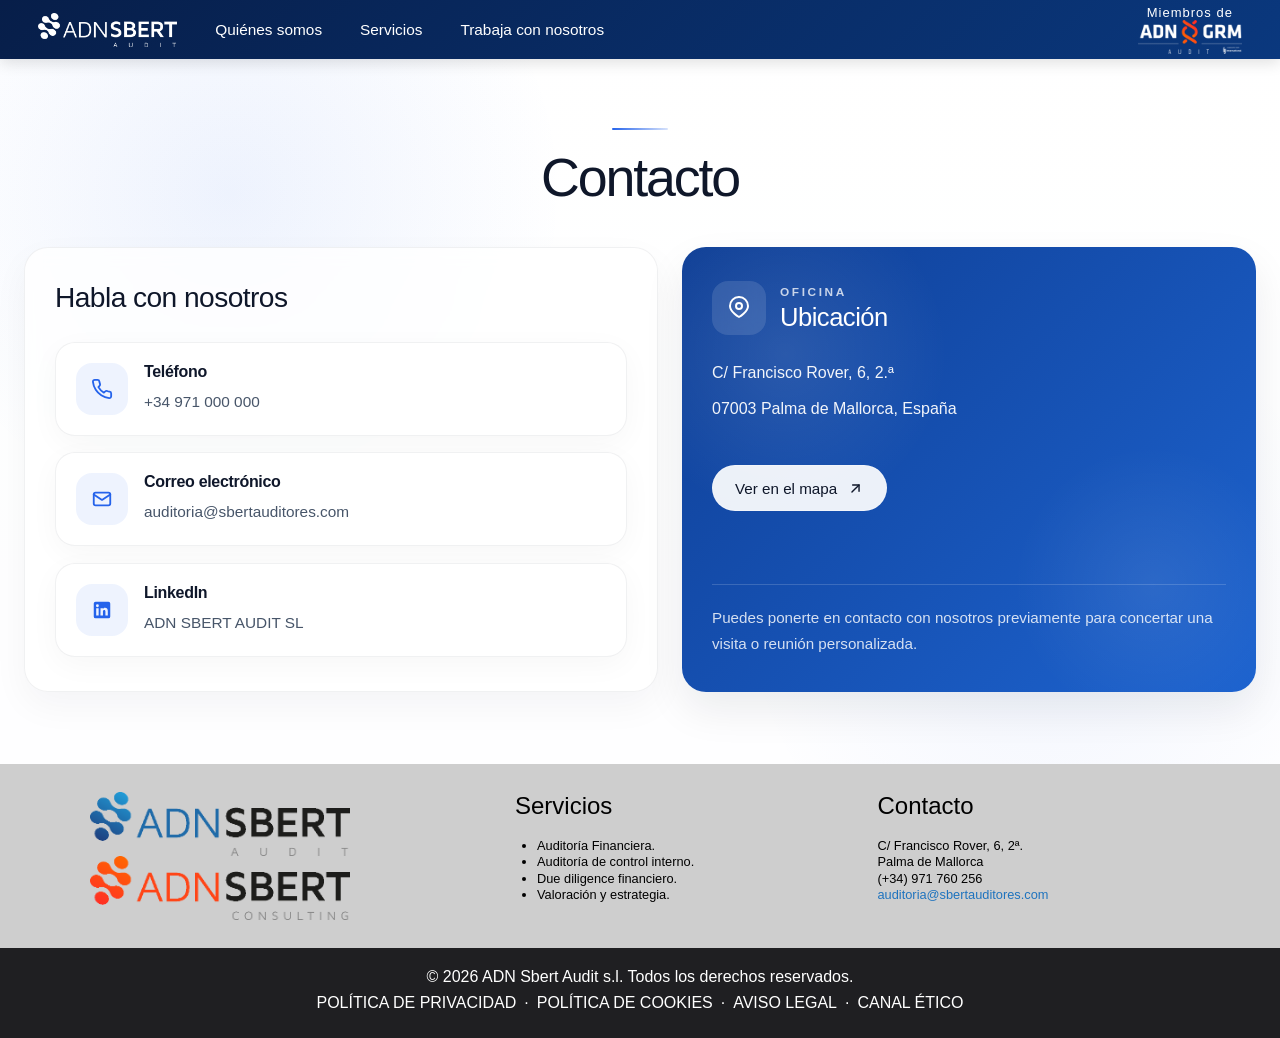
==== contacto.html @ 3c03b927 "Subida inicial" ====
<!DOCTYPE html>
<html lang="es">
<head>
    <meta charset="UTF-8">
    <meta name="viewport" content="width=device-width, initial-scale=1.0">
    <link rel="stylesheet" href="styles/css.css">
    <link rel="stylesheet" href="styles/header_footer.css">
    <title>Contacto</title>

    
</head>
<body class="contact-page">
<div id="header"></div>

<section class="company-section">
    <div class="company-bg"></div>

    <div class="company-container">
        <div class="contact-hero reveal-fade">
            <h2 class="company-title">Contacto</h2>
           
        </div>

        <div class="contact-content">
            <div class="contact-left reveal-up">
                <h3 class="contact-main-title">Habla con nosotros</h3>

                <div class="contact-list">
                    <article class="contact-block reveal-up delay-1">
                        <div class="contact-icon-wrap" aria-hidden="true">
                            <svg xmlns="http://www.w3.org/2000/svg" fill="none" viewBox="0 0 24 24" stroke="currentColor" stroke-width="2" stroke-linecap="round" stroke-linejoin="round">
                                <path d="M22 16.92v3a2 2 0 0 1-2.18 2 19.8 19.8 0 0 1-8.63-3.07 19.5 19.5 0 0 1-6-6A19.8 19.8 0 0 1 2.11 4.18 2 2 0 0 1 4.09 2h3a2 2 0 0 1 2 1.72c.12.9.37 1.78.72 2.61a2 2 0 0 1-.45 2.11L8.09 9.91a16 16 0 0 0 6 6l1.47-1.27a2 2 0 0 1 2.11-.45c.83.35 1.71.6 2.61.72A2 2 0 0 1 22 16.92z"/>
                            </svg>
                        </div>
                        <div class="contact-block-text">
                            <h4 class="contact-subtitle">Teléfono</h4>
                            <p class="contact-item">
                                <a class="contact-link" href="tel:+34971000000">+34 971 000 000</a>
                            </p>
                        </div>
                    </article>

                    <article class="contact-block reveal-up delay-2">
                        <div class="contact-icon-wrap" aria-hidden="true">
                            <svg xmlns="http://www.w3.org/2000/svg" fill="none" viewBox="0 0 24 24" stroke="currentColor" stroke-width="2" stroke-linecap="round" stroke-linejoin="round">
                                <rect x="3" y="5" width="18" height="14" rx="2"/>
                                <polyline points="3,7 12,13 21,7"/>
                            </svg>
                        </div>
                        <div class="contact-block-text">
                            <h4 class="contact-subtitle">Correo electrónico</h4>
                            <p class="contact-item">
                                <a class="contact-link" href="mailto:auditoria@sbertauditores.com">auditoria@sbertauditores.com</a>
                            </p>
                        </div>
                    </article>

                    <article class="contact-block reveal-up delay-2">
                        <div class="contact-icon-wrap" aria-hidden="true">
                            <svg xmlns="http://www.w3.org/2000/svg" viewBox="0 0 24 24" width="64" height="64" fill="currentColor" aria-label="LinkedIn">
                                <path d="M19 3A2 2 0 0 1 21 5V19A2 2 0 0 1 19 21H5A2 2 0 0 1 3 19V5A2 2 0 0 1 5 3H19ZM8.34 10.07H5.67V18H8.34V10.07ZM7 5.8A1.55 1.55 0 1 0 7 8.9A1.55 1.55 0 1 0 7 5.8ZM18.33 13.16C18.33 10.78 17.06 9.67 15.36 9.67C13.99 9.67 13.38 10.42 13.04 10.95V10.07H10.37C10.4 10.65 10.37 18 10.37 18H13.04V13.57C13.04 13.33 13.06 13.08 13.13 12.91C13.31 12.42 13.73 11.91 14.43 11.91C15.35 11.91 15.72 12.61 15.72 13.63V18H18.33V13.16Z"/>
                            </svg>
                        </div>
                        <div class="contact-block-text">
                            <h4 class="contact-subtitle">LinkedIn</h4>
                            <p class="contact-item">
                                <a class="contact-link" href="https://es.linkedin.com/company/adn-sbert-audit" target="_blank" rel="noopener noreferrer">ADN SBERT AUDIT SL</a>
                            </p>
                        </div>
                    </article>
                </div>
            </div>

            <div class="contact-right reveal-scale">
                <aside class="location-card">
                    <div>
                        <div class="location-top">
                            <div class="location-icon" aria-hidden="true">
                                <svg xmlns="http://www.w3.org/2000/svg" fill="none" viewBox="0 0 24 24" stroke="currentColor" stroke-width="2" stroke-linecap="round" stroke-linejoin="round">
                                    <path d="M21 10c0 6-9 11-9 11s-9-5-9-11a9 9 0 1 1 18 0z"/>
                                    <circle cx="12" cy="10" r="3"/>
                                </svg>
                            </div>
                            <div>
                                <p class="location-label">Oficina</p>
                                <h3 class="location-title">Ubicación</h3>
                            </div>
                        </div>

                        <div class="location-address">
                            <p class="location-line">C/ Francisco Rover, 6, 2.ª</p>
                            <p class="location-line">07003 Palma de Mallorca, España</p>
                        </div>

                        <a class="location-map-link" href="#" aria-label="Ver ubicación en el mapa">
                            Ver en el mapa
                            <svg xmlns="http://www.w3.org/2000/svg" fill="none" viewBox="0 0 24 24" stroke="currentColor" stroke-width="2" stroke-linecap="round" stroke-linejoin="round">
                                <path d="M7 17 17 7"/>
                                <path d="M8 7h9v9"/>
                            </svg>
                        </a>
                    </div>

                    <p class="location-note">
                        Puedes ponerte en contacto con nosotros previamente para concertar una visita o reunión personalizada.
                    </p>
                </aside>
            </div>
        </div>
    </div>
</section>

<div id="footer"></div>

<script src="js/include.js"></script>
<script src="js/header.js"></script>
<script>
document.addEventListener("DOMContentLoaded", function () {
    const animatedItems = document.querySelectorAll(".reveal-up, .reveal-fade, .reveal-scale");

    const observer = new IntersectionObserver((entries) => {
        entries.forEach((entry) => {
            if (entry.isIntersecting) {
                entry.target.classList.add("is-visible");
                observer.unobserve(entry.target);
            }
        });
    }, {
        threshold: 0.18
    });

    animatedItems.forEach((item) => {
        observer.observe(item);
    });
});
</script>
</body>
</html>
---- styles/css.css ----
* {
    margin: 0;
    padding: 0;
    box-sizing: border-box;
}

body {
    font-family: Arial, sans-serif;
    background: #fcfcfd;
    color: #111827;
    margin: 0;
    padding-top: 50px;
}

main {
    width: 100%;
}

/* ===== HERO ===== */
.hero {
    position: relative;
    width: 100%;
    min-height: 64vh;
    display: flex;
    align-items: center;
    justify-content: flex-start;
    overflow: hidden;
    padding: 56px 24px 72px;
    background-image: linear-gradient(rgba(255,255,255,0.75), rgba(255,255,255,0.75)), url('img/index/portada.jpg');
    background-size: cover;
    background-position: center;
    background-repeat: no-repeat;
}

.hero::after {
    content: "";
    position: absolute;
    inset: 0;
    pointer-events: none;
    background:
        radial-gradient(circle at 18% 30%, rgba(37, 100, 235, 0.068), transparent 30%),
        radial-gradient(circle at 82% 72%, rgba(37, 100, 235, 0.068), transparent 26%);
    z-index: 1;
}

#dnaCanvas {
    position: absolute;
    inset: 0;
    width: 100%;
    height: 100%;
    z-index: 0;
    display: block;
    pointer-events: none;
}

.top-band {
    display: none;
}

.hero-content {
    position: relative;
    z-index: 3;
    max-width: 760px;
    margin-left: 6vw;
    display: flex;
    flex-direction: column;
    align-items: flex-start;
    text-align: left;
    background: rgba(255, 255, 255, 0.46);
    backdrop-filter: blur(1px);
    -webkit-backdrop-filter: blur(1px);
    padding: 22px 28px 24px;
    border-radius: 20px;
    border: 1px solid rgba(255, 255, 255, 0.32);
    box-shadow: 0 10px 35px rgba(15, 23, 42, 0.04);
}

.hero-content::before {
    content: "";
    width: 56px;
    height: 2px;
    background: linear-gradient(to right, #2563eb, rgba(37, 99, 235, 0.18));
    margin-bottom: 24px;
    border-radius: 999px;
}

.hero-kicker {
    font-family: 'Inter', sans-serif;
    font-size: 0.76rem;
    font-weight: 600;
    letter-spacing: 0.18em;
    text-transform: uppercase;
    color: #2563eb;
    margin-bottom: 16px;
}

.hero-title {
    font-family: 'Inter', sans-serif;
    font-size: clamp(2.2rem, 4.4vw, 4rem);
    font-weight: 300;
    letter-spacing: -0.035em;
    line-height: 0.98;
    color: #0f172a;
    max-width: 760px;
    margin: 0;
    text-wrap: balance;
}

.hero-subtitle {
    margin-top: 22px;
    max-width: 560px;
    font-size: 1rem;
    line-height: 1.75;
    color: #475569;
    font-weight: 400;
}

.hero-actions {
    display: flex;
    gap: 14px;
    flex-wrap: wrap;
    margin-top: 30px;
}

.hero-btn {
    display: inline-flex;
    align-items: center;
    justify-content: center;
    min-height: 46px;
    padding: 0 22px;
    border-radius: 999px;
    text-decoration: none;
    font-family: 'Inter', sans-serif;
    font-size: 0.95rem;
    font-weight: 500;
    transition:
        transform 0.2s ease,
        background-color 0.2s ease,
        border-color 0.2s ease,
        color 0.2s ease,
        box-shadow 0.2s ease;
}

.hero-btn:hover {
    transform: translateY(-1px);
}

.hero-btn-primary {
    background: #0f172a;
    color: #ffffff;
    box-shadow: 0 10px 25px rgba(15, 23, 42, 0.10);
}

.hero-btn-primary:hover {
    background: #1e293b;
}

.hero-btn-secondary {
    background: rgba(255, 255, 255, 0.85);
    color: #0f172a;
    border: 1px solid rgba(15, 23, 42, 0.10);
    backdrop-filter: blur(8px);
}

.hero-btn-secondary:hover {
    background: #ffffff;
    border-color: rgba(15, 23, 42, 0.18);
}

/* ===== TITULOS DE SECCIÓN ===== */
.section-heading {
    max-width: 760px;
    margin: 0 auto 34px;
    text-align: center;
}

.section-kicker {
    font-family: 'Inter', sans-serif;
    font-size: 0.76rem;
    font-weight: 400;
    letter-spacing: 0.28em;
    text-transform: uppercase;
    color: #2563eb;
    margin-bottom: 14px;
}

.section-title {
    font-family: 'Inter', sans-serif;
    font-size: clamp(1.6rem, 3vw, 2.3rem);
    font-weight: 300;
    letter-spacing: 0.12em;
    text-transform: uppercase;
    line-height: 1.2;
    color: #0f172a;
    margin: 0;
}

/* ===== LINKS HOME ===== */
.home-links {
    padding: 72px 24px 84px;
    background: #ffffff;
}

.home-links-grid {
    max-width: 1180px;
    margin: 0 auto;
    display: grid;
    grid-template-columns: repeat(3, minmax(240px, 320px));
    justify-content: center;
    gap: 18px;
}

.home-link-card {
    display: block;
    text-decoration: none;
    background: #ffffff;
    border: 1px solid rgba(15, 23, 42, 0.06);
    border-radius: 20px;
    padding: 26px 22px 24px;
    transition:
        transform 0.22s ease,
        border-color 0.22s ease,
        box-shadow 0.22s ease,
        background-color 0.22s ease;
    box-shadow: 0 8px 30px rgba(15, 23, 42, 0.035);
}

.home-link-card:hover {
    transform: translateY(-4px);
    border-color: rgba(37, 99, 235, 0.18);
    box-shadow: 0 16px 40px rgba(15, 23, 42, 0.07);
    background: #fcfdff;
}

.home-link-card h3 {
    font-family: 'Inter', sans-serif;
    font-size: 1.08rem;
    font-weight: 600;
    color: #0f172a;
    margin: 0 0 12px;
    letter-spacing: -0.02em;
}

.home-link-card p {
    font-size: 0.95rem;
    line-height: 1.7;
    color: #5b6576;
    margin: 0;
}

/* ===== TALENTO ===== */
.home-talent {
    padding: 76px 24px 90px;
    background: linear-gradient(to bottom, #f8fbff 0%, #ffffff 100%);
}

.talent-box {
    max-width: 860px;
    margin: 0 auto;
    text-align: center;
    background: rgba(255, 255, 255, 0.88);
    border: 1px solid rgba(15, 23, 42, 0.06);
    border-radius: 24px;
    padding: 40px 32px;
    box-shadow: 0 14px 40px rgba(15, 23, 42, 0.05);
}

.talent-text {
    max-width: 680px;
    margin: 0 auto;
    font-size: 1rem;
    line-height: 1.8;
    color: #526071;
}

.talent-btn {
    display: inline-flex;
    align-items: center;
    justify-content: center;
    margin-top: 28px;
    min-height: 46px;
    padding: 0 24px;
    border-radius: 999px;
    text-decoration: none;
    font-family: 'Inter', sans-serif;
    font-size: 0.95rem;
    font-weight: 500;
    background: #0f172a;
    color: #ffffff;
    transition: transform 0.2s ease, background-color 0.2s ease;
}

.talent-btn:hover {
    transform: translateY(-1px);
    background: #1e293b;
}

/* ===== RESPONSIVE ===== */
@media (max-width: 1100px) {
    .home-links-grid {
        grid-template-columns: repeat(2, 1fr);
    }
}

@media (max-width: 768px) {
    body {
        padding-top: 115px;
        font-size: 16px;
        line-height: 1.6;
    }

    .hero {
        min-height: auto;
        padding: 34px 16px 48px;
        justify-content: center;
    }

    .hero-content {
        margin-left: 0;
        max-width: 100%;
        padding: 20px 18px 22px;
    }

    .hero-content::before {
        margin-bottom: 12px;
    }

    .hero-title {
        font-size: clamp(1.9rem, 8vw, 2.6rem);
        max-width: 100%;
        line-height: 1.02;
    }

    .hero-subtitle {
        margin-top: 18px;
        max-width: 100%;
        font-size: 0.98rem;
        line-height: 1.7;
    }

    .hero-actions {
        width: 100%;
        flex-direction: column;
        gap: 10px;
        margin-top: 75%;
    }

    .hero-btn {
        width: 100%;
    }

    .section-heading {
        margin-bottom: 24px;
    }

    .section-kicker {
        letter-spacing: 0.22em;
    }

    .section-title {
        font-size: clamp(1.3rem, 6vw, 1.8rem);
        letter-spacing: 0.08em;
    }

    .home-links {
        padding: 52px 16px 56px;
    }

    .home-links-grid {
        grid-template-columns: 1fr;
        gap: 14px;
    }

    .home-link-card {
        padding: 22px 18px;
        border-radius: 16px;
    }

    .home-talent {
        padding: 56px 16px 64px;
    }

    .talent-box {
        padding: 28px 20px;
        border-radius: 18px;
    }

    .talent-text {
        font-size: 0.98rem;
    }

    .talent-btn {
        width: 100%;
    }
}
.hero.hero-sequence {
    position: relative;
    width: 100%;
    min-height: 78vh;
    display: flex;
    align-items: center;
    justify-content: center;
    overflow: hidden;
    padding: 56px 24px 72px;
    background-image:
        linear-gradient(rgba(255,255,255,0.58), rgba(255,255,255,0.58)),
        url('img/index/portada.jpg');
    background-size: cover;
    background-position: center;
    background-repeat: no-repeat;
}

.hero-overlay {
    position: absolute;
    inset: 0;
    z-index: 1;
    background:
        radial-gradient(circle at 18% 30%, rgba(37, 100, 235, 0.06), transparent 30%),
        radial-gradient(circle at 82% 72%, rgba(37, 100, 235, 0.06), transparent 26%);
    pointer-events: none;
}

#dnaCanvas {
    position: absolute;
    inset: 0;
    width: 100%;
    height: 100%;
    z-index: 0;
    display: block;
    pointer-events: none;
}

.hero-sequence-content {
    position: relative;
    z-index: 3;
    width: min(100%, 1180px);
    min-height: 520px;
    display: flex;
    flex-direction: column;
    align-items: center;
    justify-content: center;
}

.hero-sequence-track {
    position: relative;
    width: 100%;
    min-height: 320px;
    display: flex;
    align-items: center;
    justify-content: center;
}

.hero-sequence-step {
    position: absolute;
    inset: 0;
    display: flex;
    flex-direction: column;
    align-items: center;
    justify-content: center;
    text-align: center;
    opacity: 0;
    transform: translateY(24px) scale(0.985);
    filter: blur(8px);
    transition:
        opacity 0.9s ease,
        transform 0.9s ease,
        filter 0.9s ease;
    pointer-events: none;
}

.hero-sequence-step.is-active {
    opacity: 1;
    transform: translateY(0) scale(1);
    filter: blur(0);
    pointer-events: auto;
}

.hero-sequence-step.is-exit {
    opacity: 0;
    transform: translateY(-18px) scale(0.992);
    filter: blur(10px);
}

.hero-sequence-kicker {
    font-family: 'Inter', sans-serif;
    font-size: 0.8rem;
    font-weight: 600;
    letter-spacing: 0.28em;
    text-transform: uppercase;
    color: #2563eb;
    margin-bottom: 18px;
}

.hero-sequence-title {
    font-family: 'Inter', sans-serif;
    font-size: clamp(2rem, 4.8vw, 4.8rem);
    font-weight: 300;
    line-height: 1.05;
    letter-spacing: -0.04em;
    color: #0f172a;
    max-width: 980px;
    margin: 0;
    text-wrap: balance;
    text-shadow: 0 8px 24px rgba(255,255,255,0.18);
}

.hero-sequence-step--trust .hero-sequence-title {
    max-width: 880px;
}

.hero-sequence-logo-wrap {
    margin-top: 30px;
}

.hero-sequence-logo {
    display: block;
    height: auto;
    object-fit: contain;
    filter: drop-shadow(0 18px 34px rgba(15, 23, 42, 0.14));
    transition:
        transform 1s ease,
        opacity 1s ease,
        filter 1s ease;
}

.hero-sequence-logo--medium {
    width: clamp(160px, 18vw, 260px);
    opacity: 0.96;
    transform: scale(1);
}

.hero-sequence-step--final .hero-sequence-logo--large {
    transition:
        opacity 1.2s ease,
        transform 1.2s ease,
        filter 1.2s ease;
    width: clamp(240px, 34vw, 500px);
    opacity: 1;
    transform: scale(1.04);
    filter: drop-shadow(0 24px 50px rgba(15, 23, 42, 0.16));
}

.hero-sequence-actions {
    position: absolute;
    left: 50%;
    bottom: 24px;
    transform: translateX(-50%);
    z-index: 4;
    display: flex;
    gap: 14px;
    flex-wrap: wrap;
    justify-content: center;
}

.hero-btn {
    display: inline-flex;
    align-items: center;
    justify-content: center;
    min-height: 46px;
    padding: 0 22px;
    border-radius: 999px;
    text-decoration: none;
    font-family: 'Inter', sans-serif;
    font-size: 0.95rem;
    font-weight: 500;
    transition:
        transform 0.2s ease,
        background-color 0.2s ease,
        border-color 0.2s ease,
        color 0.2s ease,
        box-shadow 0.2s ease;
}

.hero-btn:hover {
    transform: translateY(-1px);
}

.hero-btn-primary {
    background: #0f172a;
    color: #ffffff;
    box-shadow: 0 10px 25px rgba(15, 23, 42, 0.10);
}

.hero-btn-primary:hover {
    background: #1e293b;
}

.hero-btn-secondary {
    background: rgba(255, 255, 255, 0.85);
    color: #0f172a;
    border: 1px solid rgba(15, 23, 42, 0.10);
    backdrop-filter: blur(8px);
}

.hero-btn-secondary:hover {
    background: #ffffff;
    border-color: rgba(15, 23, 42, 0.18);
}
@media (max-width: 768px) {
    .hero.hero-sequence {
        min-height: 72vh;
        padding: 28px 16px 88px;
        background-position: center;
    }

    .hero-sequence-content {
        min-height: 460px;
    }

    .hero-sequence-track {
        min-height: 260px;
    }

    .hero-sequence-title {
        font-size: clamp(1.5rem, 8vw, 2.4rem);
        line-height: 1.1;
        max-width: 100%;
    }

    .hero-sequence-kicker {
        font-size: 0.72rem;
        letter-spacing: 0.22em;
        margin-bottom: 14px;
    }

    .hero-sequence-logo--medium {
        width: min(58vw, 220px);
    }

    .hero-sequence-step--final .hero-sequence-logo--large {
        width: min(72vw, 320px);
    }

    .hero-sequence-actions {
        width: calc(100% - 32px);
        bottom: -20%;
        gap: 10px;
        flex-direction: column;
    }

    .hero-btn {
        align-items: center;
        align-self:center;
        width: 50%;
    }
}
/* ===== EMPRESA ===== */
.company-section {
    position: relative;
    width: 100%;
    padding: 78px 24px 56px;
    overflow: hidden;
    background: linear-gradient(to bottom, #ffffff 0%, #f8fbff 100%);
}

.company-bg {
    position: absolute;
    inset: 0;
    background: url("img/empresa/fondo.png") center/cover no-repeat;
    opacity: 0.16;
    z-index: 0;
}

.company-bg::before {
    content: "";
    position: absolute;
    inset: 0;
    background: rgba(255, 255, 255, 0.82);
}

.company-bg::after {
    content: "";
    position: absolute;
    inset: 0;
    background:
        radial-gradient(circle at 18% 20%, rgba(37, 100, 235, 0.08), transparent 28%),
        radial-gradient(circle at 82% 78%, rgba(37, 100, 235, 0.06), transparent 26%);
}

.company-container {
    position: relative;
    z-index: 2;
    max-width: 1240px;
    margin: 0 auto;
}

.section-heading-left {
    text-align: center;
}

.section-title-left {
    text-align: center;
}

.about-heading {
    max-width: 820px;
}

.section-subtitle {
    font-family: 'Inter', sans-serif;
    font-size: clamp(1.15rem, 2vw, 1.45rem);
    font-weight: 500;
    color: #0f172a;
    letter-spacing: -0.02em;
    margin: 0 0 26px;
}

.partners-grid {
    display: grid;
    grid-template-columns: repeat(4, minmax(0, 1fr));
    gap: 24px;
    align-items: stretch;
}

.partner-item {
    display: flex;
    flex-direction: column;
    align-items: center;
    text-align: center;
    background: rgba(255, 255, 255, 0.76);
    backdrop-filter: blur(8px);
    -webkit-backdrop-filter: blur(8px);
    border: 1px solid rgba(15, 23, 42, 0.06);
    border-radius: 24px;
    padding: 26px 22px 24px;
    box-shadow: 0 14px 36px rgba(15, 23, 42, 0.045);
    transition: transform 0.25s ease, box-shadow 0.25s ease, border-color 0.25s ease;
}

.partner-item:hover {
    transform: translateY(-4px);
    box-shadow: 0 20px 46px rgba(15, 23, 42, 0.07);
    border-color: rgba(37, 99, 235, 0.12);
}

.partner-photo {
    width: 168px;
    height: 168px;
    object-fit: cover;
    border-radius: 50%;
    display: block;
    margin-bottom: 20px;
    box-shadow: 0 12px 28px rgba(11, 44, 95, 0.12);
    transition: transform 0.35s ease, box-shadow 0.35s ease, opacity 0.9s ease;
}

.partner-item:hover .partner-photo {
    transform: scale(1.02);
    box-shadow: 0 16px 34px rgba(11, 44, 95, 0.16);
}

.partner-info {
    width: 100%;
}

.partner-name {
    font-family: 'Inter', sans-serif;
    font-size: clamp(1.08rem, 1.4vw, 1.28rem);
    font-weight: 500;
    color: #0f172a;
    margin: 0 0 12px;
    line-height: 1.22;
    letter-spacing: -0.02em;
}

.partner-line {
    width: 52px;
    height: 2px;
    margin: 0 auto 14px;
    border-radius: 999px;
    background: linear-gradient(to right, rgba(37, 99, 235, 0.2), #2563eb, rgba(37, 99, 235, 0.2));
}

.partner-role {
    font-size: 0.92rem;
    line-height: 1.65;
    color: #5b6576;
    max-width: 270px;
    margin: 0 auto;
}

/* ===== MIEMBROS DE ===== */
.member-section {
    background: #ffffff;
    padding: 34px 24px 54px;
}

.member-container {
    max-width: 920px;
    margin: 0 auto;
    text-align: center;
}

.member-logo {
    max-width: 280px;
    width: 100%;
    height: auto;
    display: inline-block;
    transition: transform 0.25s ease, opacity 0.25s ease;
}

.member-logo:hover {
    transform: translateY(-2px);
    opacity: 0.95;
}

/* ===== BANDA EMPRESA ===== */
.company-band {
    width: 100%;
    padding: 56px 24px 70px;
    background: linear-gradient(135deg, #0f3f96 0%, #1d63cf 100%);
}

.company-band-content {
    max-width: 920px;
    margin: 0 auto;
    text-align: left;
    color: rgba(255, 255, 255, 0.96);
    font-size: clamp(1rem, 1.3vw, 1.08rem);
    line-height: 1.85;
    font-weight: 400;
}

.company-band-content p + p {
    margin-top: 18px;
}

/* ===== ANIMACIONES ===== */
.reveal-up,
.reveal-fade,
.reveal-scale {
    opacity: 0;
    transition: opacity 0.9s ease, transform 0.9s ease;
    will-change: opacity, transform;
}

.reveal-up {
    transform: translateY(35px);
}

.reveal-fade {
    transform: translateY(12px);
}

.reveal-scale {
    transform: translateY(20px) scale(0.96);
}

.reveal-up.is-visible,
.reveal-fade.is-visible,
.reveal-scale.is-visible {
    opacity: 1;
    transform: none;
}

.delay-1 {
    transition-delay: 0.08s;
}

.delay-2 {
    transition-delay: 0.18s;
}

.delay-3 {
    transition-delay: 0.28s;
}

.delay-4 {
    transition-delay: 0.38s;
}

/* ===== STORY SWITCH / QUIÉNES SOMOS + TIMELINE ===== */
.story-switch-section {
    position: relative;
    width: 100%;
    min-height: 520px;
    padding: 0;
    background: linear-gradient(to bottom, #fbfcff 0%, #f7f9fc 100%);
    overflow: hidden;
}

.story-switch-container {
    position: relative;
    width: 100%;
    min-height: 520px;
    overflow: hidden;
    background: rgba(255, 255, 255, 0.72);
    backdrop-filter: blur(8px);
    -webkit-backdrop-filter: blur(8px);
}

.story-panel {
    position: absolute;
    inset: 0;
    opacity: 0;
    visibility: hidden;
    pointer-events: none;
    transform: translateY(12px) scale(0.985);
    transition:
        opacity 0.55s ease,
        transform 0.55s ease,
        visibility 0.55s ease;
}

.story-panel.is-active {
    opacity: 1;
    visibility: visible;
    pointer-events: auto;
    transform: none;
}

.story-panel-inner {
    width: 100%;
    max-width: 1320px;
    min-height: 520px;
    margin: 0 auto;
    padding: 52px 36px 84px;
}
/* ===== PANEL QUIÉNES SOMOS ===== */
.story-panel-about {
    background:
        radial-gradient(circle at 14% 22%, rgba(56, 189, 248, 0.18), transparent 26%),
        radial-gradient(circle at 84% 72%, rgba(37, 99, 235, 0.14), transparent 30%),
        linear-gradient(135deg, #eaf6ff 0%, #dceefe 42%, #edf5ff 100%);
}

.story-panel-about::before {
    content: "";
    position: absolute;
    inset: 0;
    background:
        linear-gradient(120deg, rgba(255,255,255,0.18), transparent 35%, rgba(255,255,255,0.08) 68%, transparent 100%);
    pointer-events: none;
}

.story-panel-inner-about {
    display: flex;
    align-items: center;
}

.about-split-layout {
    position: relative;
    z-index: 1;
    width: 100%;
    display: grid;
    grid-template-columns: minmax(0, 1fr) minmax(300px, 390px);
    align-items: center;
    gap: 72px;
}

.about-copy {
    max-width: 720px;
    text-align: left;
}

.about-kicker {
    text-align: left;
    margin-bottom: 12px;
}

.about-title {
    text-align: left;
    font-size: clamp(1.9rem, 3.3vw, 3rem);
    line-height: 1.04;
    letter-spacing: 0.08em;
    margin-bottom: 24px;
}

.about-lead {
    font-family: 'Inter', sans-serif;
    font-size: clamp(1.08rem, 1.5vw, 1.28rem);
    line-height: 1.75;
    color: #0f172a;
    font-weight: 400;
    max-width: 660px;
    margin: 0 0 18px;
}

.about-text {
    max-width: 650px;
    font-size: 0.98rem;
    line-height: 1.9;
    color: #475569;
    margin: 0 0 14px;
}

.about-visual {
    display: flex;
    justify-content: flex-end;
}

.about-partner-stage {
    position: relative;
    width: min(100%, 390px);
    height: 410px;
}

.about-partner-slide {
    position: absolute;
    inset: 0;
    opacity: 0;
    transform: translateY(16px) scale(0.985);
    transition:
        opacity 0.75s ease,
        transform 0.75s ease;
    pointer-events: none;
}

.about-partner-slide.is-active {
    opacity: 1;
    transform: none;
    pointer-events: auto;
}

.about-partner-photo {
    width: 100%;
    height: 100%;
    object-fit: cover;
    object-position: center top;
    border-radius: 30px;
    display: block;
    box-shadow: 0 22px 50px rgba(15, 23, 42, 0.14);
    border: 1px solid rgba(255, 255, 255, 0.55);
}

.about-partner-tag {
    position: absolute;
    left: 18px;
    bottom: 18px;
    padding: 8px 14px;
    border-radius: 999px;
    background: rgba(22, 71, 177, 0.644);
    backdrop-filter: blur(8px);
    -webkit-backdrop-filter: blur(8px);
    color: #ffffff;
    max-width: calc(100% - 36px);
    box-shadow: 0 8px 20px rgba(15, 23, 42, 0.12);
}

.about-partner-name {
    display: block;
    font-family: 'Inter', sans-serif;
    font-size: 0.88rem;
    font-weight: 600;
    line-height: 1.3;
    white-space: normal;
}

@media (max-width: 980px) {
    .about-split-layout {
        grid-template-columns: 1fr;
        gap: 32px;
    }

    .about-copy {
        max-width: none;
        text-align: center;
    }

    .about-kicker,
    .about-title {
        text-align: center;
    }

    .about-lead,
    .about-text {
        margin-left: auto;
        margin-right: auto;
        text-align: center;
    }

    .about-visual {
        justify-content: center;
    }

    .about-partner-stage {
        width: min(100%, 360px);
        height: 400px;
    }
}

@media (max-width: 768px) {
    .about-title {
        font-size: clamp(1.45rem, 7vw, 2rem);
        margin-bottom: 18px;
    }

    .about-lead {
        font-size: 1rem;
        line-height: 1.7;
    }

    .about-text {
        font-size: 0.92rem;
        line-height: 1.75;
    }

    .about-partner-stage {
        width: min(100%, 310px);
        height: 360px;
    }

    .about-partner-tag {
        left: 14px;
        right: 14px;
        bottom: 14px;
        max-width: none;
        padding: 10px 14px;
    }

    .about-partner-name {
        font-size: 0.84rem;
    }
}
/* ===== PANEL TIMELINE ===== */
.story-panel-timeline {
    background:
        radial-gradient(circle at 18% 24%, rgba(37, 99, 235, 0.045), transparent 26%),
        radial-gradient(circle at 82% 72%, rgba(37, 99, 235, 0.035), transparent 24%),
        linear-gradient(to bottom, #fbfcff 0%, #f7f9fc 100%);
}

/* ===== TIMELINE ===== */
.timeline-scroll-wrapper {
    position: relative;
    width: 100%;
    min-height: 250px;
    max-height: 28vh;
    overflow-x: auto;
    overflow-y: hidden;
    padding: 10px 0 8px;
    scroll-behavior: smooth;
    scrollbar-width: none;
    -ms-overflow-style: none;
    padding-top: 30px;

}

.story-panel-inner { position: relative; }

/* Simple fixed arrows for desktop timeline scrolling */
.timeline-arrow {
    position: absolute;
    top: 50%;
    transform: translateY(-50%);
    width: 40px;
    height: 40px;
    border-radius: 10px;
    border: 0;
    background: rgba(15,23,42,0.64);
    color: white;
    display: inline-flex;
    align-items: center;
    justify-content: center;
    z-index: 30;
    cursor: pointer;
    transition: background 0.18s ease, opacity 0.18s ease;
}

.timeline-arrow:hover { background: rgba(15, 23, 42, 0.993); }
.timeline-arrow:disabled { opacity: 0.44; cursor: default; }
.timeline-arrow--left { left: 10px; }
.timeline-arrow--right { right: 10px; }

@media (max-width: 900px) {
    .timeline-arrow { display: none; }
}

.timeline-scroll-wrapper::-webkit-scrollbar {
    display: none;
}

.timeline-scroll-wrapper::before,
.timeline-scroll-wrapper::after {
    content: "";
    position: absolute;
    top: 0;
    bottom: 0;
    width: 72px;
    z-index: 5;
    pointer-events: none;
}


.timeline-track {
    position: relative;
    display: flex;
    align-items: stretch;
    gap: 118px;
    min-width: max-content;
    padding: 8px 200px 10px;
    height: 220px;
}

.timeline-track::before {
    content: "";
    position: absolute;
    left: 0;
    right: 0;
    top: 50%;
    transform: translateY(-50%);
    height: 1px;
    background: linear-gradient(
        to right,
        rgba(37, 99, 235, 0.04),
        rgba(37, 99, 235, 0.26),
        rgba(37, 99, 235, 0.04)
    );
    z-index: 0;
}

.timeline-track::after {
    content: "";
    position: absolute;
    left: 3%;
    right: 3%;
    top: 50%;
    transform: translateY(-50%);
    height: 48px;
    background: linear-gradient(
        to bottom,
        rgba(37, 99, 235, 0.014),
        rgba(37, 99, 235, 0.006),
        rgba(37, 99, 235, 0.014)
    );
    border-radius: 999px;
    z-index: 0;
    pointer-events: none;
}

.timeline-item {
    position: relative;
    flex: 0 0 248px;
    height: 100%;
    opacity: 0;
    transform: scale(0.95);
    transition:
        opacity 0.42s ease,
        transform 0.42s ease,
        filter 0.42s ease;
    z-index: 2;
    will-change: transform, opacity, filter;
    filter: blur(0.8px);
}

.timeline-item.is-visible {
    opacity: 1;
}

.timeline-dot {
    position: absolute;
    left: 30px;
    top: 50%;
    transform: translate(-50%, -50%);
    width: 12px;
    height: 12px;
    border-radius: 50%;
    background: #2563eb;
    box-shadow:
        0 0 0 4px rgba(37, 99, 235, 0.09),
        0 0 0 10px rgba(37, 99, 235, 0.03);
    z-index: 3;
}

.timeline-card {
    position: absolute;
    left: 0;
    width: 100%;
    min-height: 96px;
    padding: 12px 14px 10px;
    background: rgba(255, 255, 255, 0.92);
    border: 1px solid rgba(15, 23, 42, 0.045);
    box-shadow: 0 10px 26px rgba(15, 23, 42, 0.035);
    backdrop-filter: blur(10px);
    -webkit-backdrop-filter: blur(10px);
    transition:
        border-color 0.25s ease,
        box-shadow 0.25s ease,
        transform 0.25s ease;
}

.timeline-item:nth-child(odd) .timeline-card {
    bottom: calc(50% + 16px);
}

.timeline-item:nth-child(odd) .timeline-card::after {
    content: "";
    position: absolute;
    left: 30px;
    top: 100%;
    width: 1px;
    height: 16px;
    background: rgba(37, 99, 235, 0.16);
}

.timeline-item:nth-child(even) .timeline-card {
    top: calc(50% + 16px);
}

.timeline-item:nth-child(even) .timeline-card::after {
    content: "";
    position: absolute;
    left: 30px;
    bottom: 100%;
    width: 1px;
    height: 16px;
    background: rgba(37, 99, 235, 0.16);
}

.timeline-year {
    display: inline-block;
    font-family: 'Inter', sans-serif;
    font-size: 1.2rem;
    font-weight: 600;
    letter-spacing: 0.04em;
    text-transform: uppercase;
    color: #2563eb;
    margin-bottom: 6px;
}

.timeline-text {
    font-size: 0.88rem;
    line-height: 1.55;
    color: #000000;
    margin: 0;
}

.timeline-item.is-focus .timeline-card {
    border-color: rgba(37, 99, 235, 0.12);
    box-shadow: 0 14px 30px rgba(15, 23, 42, 0.06);
}

.timeline-item:hover .timeline-card {
    border-color: rgba(37, 99, 235, 0.14);
    box-shadow: 0 14px 30px rgba(15, 23, 42, 0.06);
}
.story-toggle-btn {
    position: absolute;
    right: 0;
    bottom: -25px;
    z-index: 20;
    border: 0;
    background: linear-gradient(135deg, #17306f 0%, #23479f 100%);
    color: #ffffff;
    padding: 14px 18px 34px 20px;
    font-family: 'Inter', sans-serif;
    font-size: 0.82rem;
    font-weight: 600;
    letter-spacing: 0.04em;
    text-transform: uppercase;
    cursor: pointer;
    border-radius: 16px 0 0 16px;
    box-shadow: 0 12px 24px rgba(15, 23, 42, 0.10);
    transition:
        transform 0.22s ease,
        background-color 0.22s ease,
        box-shadow 0.22s ease;
}
.story-toggle-btn:hover {
    transform: translateX(-4px);
    background: linear-gradient(135deg, #1c3d8f 0%, #2a56bc 100%);
    box-shadow: 0 16px 28px rgba(15, 23, 42, 0.14);
}
.section-description{
    max-width: 720px;
    margin: 0 auto 32px;
    font-size: 1rem;
    line-height: 1.75;
    color: #475569;
    text-align: center;
}
@media (max-width: 768px) {
    .story-switch-section {
        padding: 0;
    }

    .story-switch-container {
        position: relative;
        min-height: 560px;
        overflow: hidden;
    }

    .story-panel {
        position: absolute;
        inset: 0;
    }

    .story-panel-inner {
        min-height: 560px;
        padding: 26px 18px 88px;
    }

    .story-heading {
        margin-bottom: 22px;
    }

    .story-heading .section-title {
        font-size: clamp(1.35rem, 6vw, 1.8rem);
        letter-spacing: 0.09em;
    }

    .about-lead {
        font-size: 1rem;
        line-height: 1.65;
    }

    .about-text {
        font-size: 0.92rem;
        line-height: 1.75;
    }

    .about-visual {
        display: none;
    }

    .story-toggle-btn {
        position: absolute;
        left: 18px;
        right: 18px;
        bottom: 18px;
        width: auto;
        margin-top: 0;
        display: block;
        border-radius: 12px;
    }

    .timeline-scroll-wrapper {
        min-height: 220px;
        max-height: none;
        padding: 6px 0;
    }

    .timeline-track {
        gap: 72px;
        padding: 6px 44px 8px;
        height: 358px;
    }

    .timeline-item {
        flex: 0 0 220px;
    }

    .timeline-dot {
        left: 24px;
        width: 11px;
        height: 11px;
    }

    .timeline-card {
        min-height: 92px;
        padding: 11px 12px 10px;
    }

    .timeline-item:nth-child(odd) .timeline-card {
        bottom: calc(50% + 14px);
    }

    .timeline-item:nth-child(even) .timeline-card {
        top: calc(50% + 14px);
    }

    .timeline-item:nth-child(odd) .timeline-card::after,
    .timeline-item:nth-child(even) .timeline-card::after {
        left: 24px;
        height: 14px;
    }

    .timeline-year {
        font-size: 0.92rem;
        margin-bottom: 4px;
    }

    .timeline-text {
        font-size: 0.82rem;
        line-height: 1.45;
    }
}

@media (prefers-reduced-motion: reduce) {
    .story-panel {
        transition: none;
    }

    .timeline-item {
        opacity: 1;
        transform: none !important;
        filter: none;
        transition: none;
    }

    .timeline-card {
        transition: none;
    }
}

/* ===== RESPONSIVE EMPRESA ===== */
@media (max-width: 1100px) {
    .partners-grid {
        grid-template-columns: repeat(2, minmax(0, 1fr));
    }
}

@media (max-width: 768px) {
    .company-section {
        padding: 56px 16px 40px;
    }

    .section-heading-left,
    .section-title-left {
        text-align: center;
    }

    .about-heading {
        margin-bottom: 24px;
    }

    .section-subtitle {
        text-align: center;
        margin-bottom: 22px;
    }

    .partners-grid {
        display: flex;
        gap: 16px;
        overflow-x: auto;
        padding: 12px 16px;
        scroll-snap-type: x mandatory;
        -webkit-overflow-scrolling: touch;
    }

    .partners-grid::-webkit-scrollbar {
        height: 8px;
    }

    .partners-grid::-webkit-scrollbar-thumb {
        background: rgba(37, 99, 235, 0.18);
        border-radius: 999px;
    }

    .partner-item {
        flex: 0 0 78%;
        scroll-snap-align: center;
        padding: 22px 18px 20px;
        border-radius: 18px;
        min-width: 260px;
    }

    .partner-photo {
        width: 132px;
        height: 132px;
        margin-bottom: 16px;
    }

    .partner-role {
        max-width: 100%;
        font-size: 0.95rem;
    }

    .member-section {
        padding: 20px 16px 40px;
    }

    .member-logo {
        max-width: 230px;
    }

    .company-band {
        padding: 42px 16px 52px;
    }

    .company-band-content {
        text-align: left;
        font-size: 0.98rem;
        line-height: 1.7;
    }

    .reveal-up {
        transform: translateY(18px);
    }

    .reveal-fade {
        transform: translateY(8px);
    }
}

@media (prefers-reduced-motion: reduce) {
    .reveal-up,
    .reveal-fade,
    .reveal-scale,
    .delay-1,
    .delay-2,
    .delay-3,
    .delay-4 {
        opacity: 1;
        transform: none;
        transition: none;
    }
}

/* ===== RESPONSIVE EMPRESA ===== */
@media (max-width: 1100px) {
    .partners-grid {
        grid-template-columns: repeat(2, minmax(0, 1fr));
    }
}

@media (max-width: 768px) {
    .company-section {
        padding: 56px 16px 40px;
    }

    .section-heading-left,
    .section-title-left {
        text-align: center;
    }

    .about-heading {
        margin-bottom: 24px;
    }

    .section-subtitle {
        text-align: center;
        margin-bottom: 22px;
    }

    .partners-grid {
        grid-template-columns: 1fr;
        gap: 16px;
    }

    .partner-item {
        padding: 22px 18px 20px;
        border-radius: 18px;
    }

    .partner-photo {
        width: 132px;
        height: 132px;
        margin-bottom: 16px;
    }

    .partner-role {
        max-width: 100%;
        font-size: 0.95rem;
    }

    .member-section {
        padding: 20px 16px 40px;
    }

    .member-logo {
        max-width: 230px;
    }

    .company-band {
        padding: 42px 16px 52px;
    }

    .company-band-content {
        text-align: left;
        font-size: 0.98rem;
        line-height: 1.7;
    }

    .reveal-up {
        transform: translateY(18px);
    }

    .reveal-fade {
        transform: translateY(8px);
    }
}

@media (prefers-reduced-motion: reduce) {
    .reveal-up,
    .reveal-fade,
    .reveal-scale,
    .delay-1,
    .delay-2,
    .delay-3,
    .delay-4 {
        opacity: 1;
        transform: none;
        transition: none;
    }
}

.about-visual-metrics {
    display: flex;
    justify-content: flex-end;
    align-items: center;
}

.about-info-panel {
    width: min(100%, 380px);
    display: grid;
    grid-template-columns: 1fr;
    gap: 14px;
    padding: 24px;
    border-radius: 24px;
    background: rgba(255, 255, 255, 0.58);
    backdrop-filter: blur(10px);
    -webkit-backdrop-filter: blur(10px);
    border: 1px solid rgba(15, 23, 42, 0.06);
    box-shadow: 0 18px 40px rgba(15, 23, 42, 0.05);
}

.about-info-item {
    padding: 16px 14px;
    border-radius: 18px;
    background: rgba(255, 255, 255, 0.72);
    border: 1px solid rgba(15, 23, 42, 0.05);
}

.about-info-number {
    display: block;
    font-family: 'Inter', sans-serif;
    font-size: 1.15rem;
    font-weight: 600;
    color: #0f172a;
    letter-spacing: -0.02em;
    margin-bottom: 6px;
}

.about-info-label {
    display: block;
    font-size: 0.94rem;
    line-height: 1.6;
    color: #5b6576;
}
@media (max-width: 980px) {
    .about-visual-metrics {
        justify-content: center;
    }

    .about-info-panel {
        width: min(100%, 520px);
    }
}

@media (max-width: 768px) {

    .about-visual-metrics {
        justify-content: flex-start;
        overflow-x: auto;
        padding-bottom: 6px;
    }

    .about-info-panel {
        display: flex;
        flex-direction: row;
        gap: 10px;
        padding: 0;
        background: none;
        border: none;
        box-shadow: none;
        width: max-content;
    }

    .about-info-item {
        flex: 0 0 auto;
        padding: 12px 14px;
        border-radius: 999px;
        background: rgba(255,255,255,0.75);
        border: 1px solid rgba(15,23,42,0.06);
        white-space: nowrap;
    }

    .about-info-number {
        font-size: 0.9rem;
        font-weight: 600;
        margin-bottom: 2px;
    }

    .about-info-label {
        font-size: 0.82rem;
        opacity: 0.85;
    }

    /* quitar scroll feo */
    .about-visual-metrics::-webkit-scrollbar {
        display: none;
    }
}

/* =================== */
/* ===== CONTACTO ===== */
.contact-page .company-section {
    position: relative;
    width: 100%;
    padding: 78px 24px 72px;
    overflow: hidden;
    background: linear-gradient(to bottom, #ffffff 0%, #f8fbff 100%);
}

.contact-page .company-bg {
    position: absolute;
    inset: 0;
    background:
        linear-gradient(rgba(255,255,255,0.78), rgba(255,255,255,0.78)),
        url("styles/img/contacto/fondo5.png") center/cover no-repeat;
    opacity: 1;
    z-index: 0;
}

.contact-page .company-bg::before {
    content: "";
    position: absolute;
    inset: 0;
    background: rgba(255, 255, 255, 0.72);
}

.contact-page .company-bg::after {
    content: "";
    position: absolute;
    inset: 0;
    background:
        radial-gradient(circle at 18% 20%, rgba(37, 100, 235, 0.08), transparent 28%),
        radial-gradient(circle at 82% 78%, rgba(37, 100, 235, 0.06), transparent 26%);
}

.contact-page .company-container {
    position: relative;
    z-index: 2;
    max-width: 1240px;
    margin: 0 auto;
}

.contact-page .contact-hero {
    max-width: 760px;
    margin: 0 auto 42px;
    text-align: center;
}

.contact-page .company-title {
    font-family: 'Inter', sans-serif;
    font-size: clamp(2rem, 4.2vw, 3.6rem);
    font-weight: 300;
    letter-spacing: -0.04em;
    line-height: 1.02;
    color: #0f172a;
    margin: 0;
    text-wrap: balance;
    position: relative;
    padding-left: 0;
}

.contact-page .company-title::before {
    content: "";
    display: block;
    width: 56px;
    height: 2px;
    margin: 0 auto 20px;
    border-radius: 999px;
    background: linear-gradient(to right, #2563eb, rgba(37, 99, 235, 0.18));
    position: static;
    transform: none;
}

.contact-page .contact-content {
    display: grid;
    grid-template-columns: minmax(0, 1.05fr) minmax(320px, 0.95fr);
    gap: 24px;
    align-items: stretch;
}

.contact-page .contact-left,
.contact-page .contact-right {
    min-width: 0;
}

.contact-page .contact-left {
    background: rgba(255, 255, 255, 0.78);
    backdrop-filter: blur(8px);
    -webkit-backdrop-filter: blur(8px);
    border: 1px solid rgba(15, 23, 42, 0.06);
    border-radius: 24px;
    padding: 34px 30px;
    box-shadow: 0 14px 36px rgba(15, 23, 42, 0.045);
}

.contact-page .contact-left::before {
    display: none;
}

.contact-page .contact-main-title {
    font-family: 'Inter', sans-serif;
    font-size: clamp(1.45rem, 2.2vw, 2rem);
    font-weight: 500;
    color: #0f172a;
    letter-spacing: -0.02em;
    margin: 0 0 28px;
    line-height: 1.15;
}

.contact-page .contact-main-text {
    font-size: 0.98rem;
    line-height: 1.8;
    color: #475569;
    margin: 0 0 24px;
}

.contact-page .contact-list {
    display: grid;
    gap: 16px;
}

.contact-page .contact-block {
    display: flex;
    align-items: flex-start;
    gap: 16px;
    padding: 20px;
    background: #ffffff;
    border: 1px solid rgba(15, 23, 42, 0.06);
    border-radius: 20px;
    box-shadow: 0 8px 30px rgba(15, 23, 42, 0.035);
    transition:
        transform 0.22s ease,
        border-color 0.22s ease,
        box-shadow 0.22s ease,
        background-color 0.22s ease;
}

.contact-page .contact-block:hover {
    transform: translateY(-4px);
    border-color: rgba(37, 99, 235, 0.18);
    box-shadow: 0 16px 40px rgba(15, 23, 42, 0.07);
    background: #fcfdff;
}

.contact-page .contact-icon-wrap {
    width: 52px;
    height: 52px;
    flex: 0 0 52px;
    border-radius: 16px;
    display: inline-flex;
    align-items: center;
    justify-content: center;
    background: rgba(37, 99, 235, 0.08);
    color: #2563eb;
    box-shadow: none;
}

.contact-page .contact-icon-wrap svg {
    width: 22px;
    height: 22px;
}

.contact-page .contact-block-text {
    min-width: 0;
}

.contact-page .contact-subtitle {
    font-family: 'Inter', sans-serif;
    font-size: 1rem;
    font-weight: 600;
    color: #0f172a;
    margin: 0 0 8px;
    letter-spacing: -0.02em;
}

.contact-page .contact-item {
    margin: 0;
    font-size: 0.96rem;
    line-height: 1.7;
    color: #5b6576;
}

.contact-page .contact-link {
    color: #475569;
    text-decoration: none;
    border-bottom: 1px solid transparent;
    transition: color 0.2s ease, border-color 0.2s ease;
    word-break: break-word;
}

.contact-page .contact-link:hover {
    color: #2563eb;
    border-color: rgba(37, 99, 235, 0.35);
}

.contact-page .location-card {
    width: 100%;
    height: 100%;
    display: flex;
    flex-direction: column;
    justify-content: space-between;
    padding: 34px 30px;
    border-radius: 24px;
    background: linear-gradient(135deg, #0f3f96 0%, #1d63cf 100%);
    color: #ffffff;
    box-shadow: 0 18px 40px rgba(15, 23, 42, 0.08);
    position: relative;
    overflow: hidden;
}

.contact-page .location-card::before {
    content: "";
    position: absolute;
    inset: 0;
    background:
        radial-gradient(circle at 18% 24%, rgba(255,255,255,0.10), transparent 28%),
        radial-gradient(circle at 82% 76%, rgba(255,255,255,0.08), transparent 24%);
    pointer-events: none;
}

.contact-page .location-card > * {
    position: relative;
    z-index: 1;
}

.contact-page .location-top {
    display: flex;
    align-items: center;
    gap: 14px;
    margin-bottom: 24px;
}

.contact-page .location-icon {
    width: 54px;
    height: 54px;
    flex: 0 0 54px;
    border-radius: 16px;
    display: inline-flex;
    align-items: center;
    justify-content: center;
    background: rgba(255,255,255,0.12);
    backdrop-filter: blur(8px);
    -webkit-backdrop-filter: blur(8px);
}

.contact-page .location-icon svg {
    width: 24px;
    height: 24px;
}

.contact-page .location-label {
    margin: 0 0 4px;
    font-family: 'Inter', sans-serif;
    font-size: 0.74rem;
    font-weight: 600;
    text-transform: uppercase;
    letter-spacing: 0.22em;
    color: rgba(255,255,255,0.76);
}

.contact-page .location-title {
    margin: 0;
    font-family: 'Inter', sans-serif;
    font-size: clamp(1.35rem, 2vw, 1.8rem);
    font-weight: 500;
    letter-spacing: -0.02em;
    color: #ffffff;
}

.contact-page .location-address {
    display: grid;
    gap: 8px;
    margin-bottom: 24px;
}

.contact-page .location-line {
    margin: 0;
    font-size: 1rem;
    line-height: 1.75;
    color: rgba(255,255,255,0.94);
}

.contact-page .location-note {
    margin-top: auto;
    padding-top: 20px;
    border-top: 1px solid rgba(255,255,255,0.16);
    font-size: 0.95rem;
    line-height: 1.75;
    color: rgba(255,255,255,0.82);
}

.contact-page .location-map-link {
    display: inline-flex;
    align-items: center;
    justify-content: center;
    gap: 10px;
    margin-top: 18px;
    width: fit-content;
    min-height: 46px;
    padding: 0 22px;
    border-radius: 999px;
    text-decoration: none;
    font-family: 'Inter', sans-serif;
    font-size: 0.95rem;
    font-weight: 500;
    background: rgba(255, 255, 255, 0.92);
    color: #0f172a;
    border: 1px solid rgba(255,255,255,0.28);
    transition:
        transform 0.2s ease,
        background-color 0.2s ease,
        border-color 0.2s ease,
        box-shadow 0.2s ease;
}

.contact-page .location-map-link:hover {
    transform: translateY(-1px);
    background: #ffffff;
    box-shadow: 0 10px 25px rgba(15, 23, 42, 0.10);
}

.contact-page .location-map-link svg {
    width: 17px;
    height: 17px;
}

/* ===== RESPONSIVE CONTACTO ===== */
@media (max-width: 980px) {
    .contact-page .contact-content {
        grid-template-columns: 1fr;
    }
}

@media (max-width: 768px) {
    .contact-page .company-section {
        padding: 56px 16px 48px;
    }

    .contact-page .contact-hero {
        margin-bottom: 28px;
    }

    .contact-page .company-title {
        font-size: clamp(1.9rem, 8vw, 2.7rem);
    }

    .contact-page .company-title::before {
        margin-bottom: 16px;
    }

    .contact-page .contact-left {
        padding: 24px 18px;
        border-radius: 18px;
    }

    .contact-page .contact-main-title {
        font-size: 1.35rem;
        margin-bottom: 20px;
    }

    .contact-page .contact-block {
        padding: 18px 16px;
        border-radius: 16px;
        gap: 14px;
    }

    .contact-page .contact-icon-wrap {
        width: 46px;
        height: 46px;
        flex-basis: 46px;
        border-radius: 14px;
    }

    .contact-page .location-card {
        padding: 24px 18px;
        border-radius: 18px;
    }

    .contact-page .location-top {
        align-items: flex-start;
    }

    .contact-page .location-icon {
        width: 48px;
        height: 48px;
        flex-basis: 48px;
        border-radius: 14px;
    }

    .contact-page .location-title {
        font-size: 1.3rem;
    }

    .contact-page .location-line,
    .contact-page .contact-item {
        font-size: 0.95rem;
    }

    .contact-page .location-map-link {
        width: 100%;
    }
}
---- styles/header_footer.css ----
/* ===== HEADER BASE ===== */
.site-header {
    position: fixed;
    top: 0;
    left: 0;
    width: 100%;
    z-index: 1000;

    background: linear-gradient(135deg, #071e49, #0a387e);
    color: white;
    box-shadow: 0 4px 14px rgba(0, 0, 0, 0.12);

    transition:
        background 0.35s ease,
        box-shadow 0.35s ease,
        padding 0.35s ease,
        min-height 0.35s ease,
        transform 0.35s ease;
}

.site-header.hidden {
    transform: translateY(-100%);
}

.header-container {
    max-width: 100%;
    margin: 0 auto;

    display: flex;
    align-items: center;
    justify-content: flex-start; /* logo pegado a la izquierda dentro del contenedor */

    padding: 5px 38px;
    transition: padding 0.35s ease;
}

/* logo */
.logo {
    font-size: 1.45rem;
    font-weight: 700;
    letter-spacing: 1px;
    transition:
        font-size 0.35s ease,
        transform 0.35s ease;
}

/* make logo image fit header and be responsive */
.logo img {
    max-height: 34px;
    width: auto;
    display: block;
}

.adngrm-logo {
    font-size: 1.45rem;
    font-weight: 700;
    letter-spacing: 1px;
    transition:
        font-size 0.35s ease,
        transform 0.35s ease;
}

.adngrm-logo img {
    max-height: 34px;
    width: auto;
    display: block;
}

.adngrm-logo {
    margin-left: auto;
    order: 1;
}

.nav {
    order: 0;
}

/* nav */
.nav {
    display: flex;
    gap: 38px;
    align-items: center;
    transition: gap 0.35s ease;
}

.nav a {
    color: white;
    text-decoration: none;
    font-size: 0.96rem;
    font-weight: 500;
    position: relative;
    transition:
        opacity 0.25s ease,
        font-size 0.35s ease;
}

.nav a:hover {
    opacity: 0.85;
}

.nav a::after {
    content: "";
    position: absolute;
    left: 0;
    bottom: -5px;
    width: 0;
    height: 2px;
    background: white;
    transition: width 0.3s ease;
}

.nav a:hover::after {
    width: 100%;
}

.mobile-menu-toggle {
    display: none;
}

.site-header {
    transition:
        background 0.35s ease,
        box-shadow 0.35s ease,
        padding 0.35s ease,
        min-height 0.35s ease,
        transform 0.35s ease;
}

/* ===== HEADER AL HACER SCROLL ===== */
.site-header.scrolled {
    box-shadow: 0 6px 18px rgba(0, 0, 0, 0.18);
    background: linear-gradient(135deg, #04122c, #092958);
}

.site-header.scrolled .header-container {
    padding: 8px 18px;
}

.site-header.scrolled .logo {
    font-size: 1.1rem;
    transform: scale(0.98);
}

.site-header.scrolled .logo img {
    max-height: 40px;
}

.site-header.scrolled .nav {
    gap: 14px;
}

.site-header.scrolled .nav a {
    font-size: 0.88rem;
}

/* ===== RESPONSIVE ===== */
@media (max-width: 900px) {
    .header-container {
        flex-direction: column;
        gap: 12px;
        padding: 16px 18px;
    }

    .nav {
        flex-wrap: wrap;
        justify-content: center;
        gap: 14px;
    }

    .site-header.scrolled .header-container {
        padding: 10px 18px;
    }
}

/* ===== MOBILE: menu toggle & better tap targets (only affects small screens) ===== */
@media (max-width: 900px) {
    .header-container {
        align-items: center;
    }

    .adngrm-logo {
            display: none;
    }

    /* en móvil, restablecer orden y margen para que apilen correctamente */
    .logo {
        margin-left: 0;
        order: 0;
    }

    .mobile-menu-toggle {
        display: inline-flex;
        align-items: center;
        justify-content: center;
        background: transparent;
        border: 2px solid rgba(255,255,255,0.12);
        color: white;
        width: 44px;
        height: 44px;
        border-radius: 10px;
        cursor: pointer;
        margin-left: auto;
        flex-shrink: 0;
    }

    /* hide desktop horizontal nav by default on mobile, show only when .nav-open */
    .nav {
        display: none;
        width: 100%;
        flex-direction: column;
        gap: 12px;
        margin-top: 8px;
    }

    .site-header.nav-open .nav {
        display: flex;
    }

    .nav a {
        display: block;
        width: 100%;
        padding: 12px 12px;
        text-align: left;
        background: rgba(255,255,255,0.03);
        border-radius: 8px;
        font-size: 1rem;
        box-shadow: none;
    }

    .logo {
        order: 0;
    }

    /* make footer CTA touch friendly on small screens */
    .footer-cta-content {
        flex-direction: column;
        align-items: stretch;
        gap: 18px;
    }

    .footer-cta-button {
        width: 100%;
        min-width: unset;
        height: 56px;
        border-radius: 12px;
    }
}

/* ===== FOOTER ===== */
.site-footer {
    width: 100%;
    color: white;
    font-family: Arial, sans-serif;
}

/* ===== FRANJA AZUL SUPERIOR ===== */
.footer-cta {
    background: #1e73be;
    padding: 12px 20px;
}

/* Ocultar la franja CTA en la página de contacto */
.contact-page .footer-cta {
    display: none !important;
}

.footer-cta-content {
    max-width: 1100px;
    margin: 0 auto;
    display: flex;
    align-items: center;
    justify-content: space-between;
    gap: 30px;
}

.footer-cta-text h2 {
    font-size: 2rem;
    font-weight: 500;
    margin: 0 0 12px 0;
}

.footer-cta-text p {
    margin: 0;
    font-size: 1.1rem;
}

.footer-cta-button {
    display: inline-flex;
    align-items: center;
    justify-content: center;
    min-width: 200px;
    height: 42px;
    padding: 0 30px;
    border: 2px solid white;
    border-radius: 999px;
    color: white;
    text-decoration: none;
    font-size: 1.1rem;
    font-weight: 500;
    transition: all 0.3s ease;
}

.footer-cta-button:hover {
    background: white;
    color: #1e73be;
}

/* ===== ZONA CENTRAL OSCURA ===== */
.footer-main {
    background: #cecece;
    padding: 28px 20px;
    color: rgb(0, 0, 0);
}

.footer-main-content {
    max-width: 1100px;
    margin: 0 auto;
    display: grid;
    grid-template-columns: 1.2fr 1fr 1fr;
    gap: 50px;
    align-items: start;
}

.footer-brand img {
    max-width: 260px;
    width: 100%;
    height: auto;
    display: block;
}

.footer-services h3,
.footer-contact h3 {
    font-size: 1.5rem;
    font-weight: 400;
    margin: 0 0 18px 0;
}

.footer-services ul {
    margin: 0;
    padding-left: 22px;
}

.footer-services li,
.footer-contact p,
.footer-contact a {
    font-size: 0.8rem;
    line-height: 1.3;
    color: rgb(0, 0, 0);
    text-decoration: none;
}

.footer-contact a {
    color: #1e73be;
}

.footer-contact a:hover {
    text-decoration: underline;
}

/* ===== FRANJA INFERIOR ===== */
.footer-bottom {
    background: #1f1f22;
    text-align: center;
    padding: 20px 20px 26px;
}

.footer-bottom p {
    margin: 0 0 8px 0;
    font-size: 1rem;
}

.footer-legal-links {
    display: flex;
    flex-wrap: wrap;
    justify-content: center;
    gap: 8px;
    font-size: 1rem;
}

.footer-legal-links a {
    color: white;
    text-decoration: none;
}

.footer-legal-links a:hover {
    text-decoration: underline;
}

.footer-legal-links span {
    color: white;
}

/* ===== RESPONSIVE ===== */
@media (max-width: 900px) {
    .footer-cta-content {
        flex-direction: column;
        align-items: flex-start;
    }

    .footer-main-content {
        grid-template-columns: 1fr;
        gap: 35px;
    }

    .footer-brand img {
        max-width: 220px;
    }
}
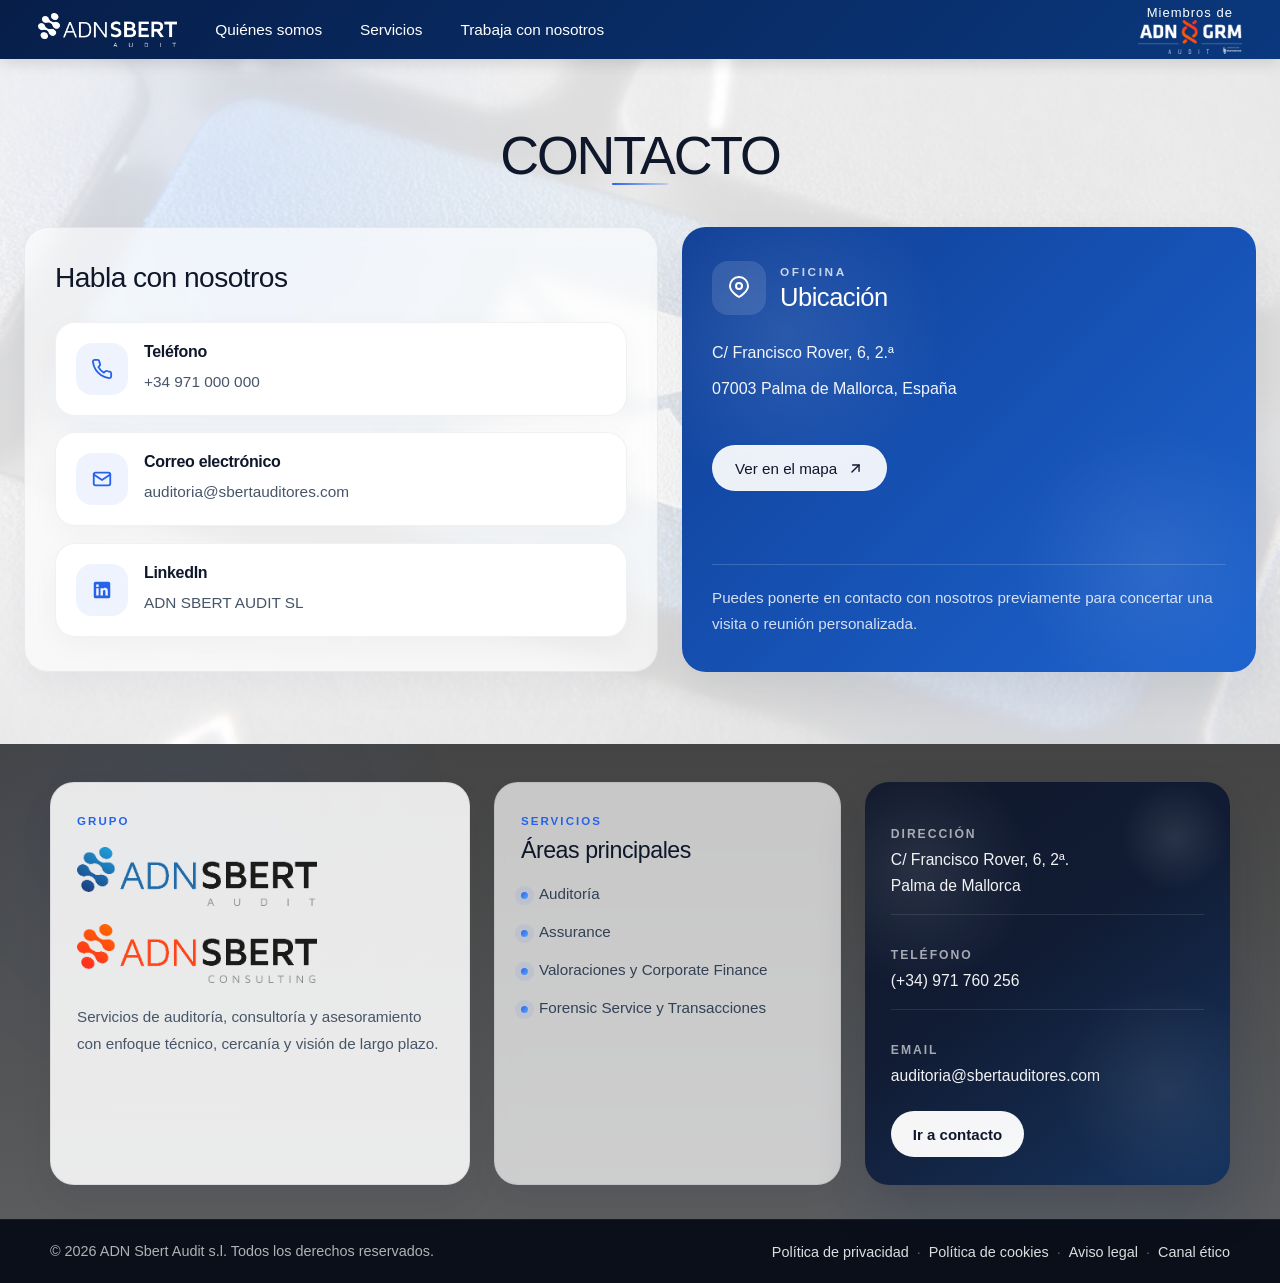
==== commit 3480e050: "Update contacto.html" ====
--- a/contacto.html
+++ b/contacto.html
@@ -17,7 +17,7 @@
 
     <div class="company-container">
         <div class="contact-hero reveal-fade">
-            <h2 class="company-title">Contacto</h2>
+            <h2 class="company-title">CONTACTO</h2>
            
         </div>
 
@@ -135,4 +135,4 @@
 });
 </script>
 </body>
-</html>+</html>
--- a/styles/css.css
+++ b/styles/css.css
@@ -26,22 +26,12 @@
     justify-content: flex-start;
     overflow: hidden;
     padding: 56px 24px 72px;
-    background-image: linear-gradient(rgba(255,255,255,0.75), rgba(255,255,255,0.75)), url('img/index/portada.jpg');
+    background-image: linear-gradient(rgba(255,255,255,0.88), rgba(255,255,255,0.88)), url('img/index/portada.jpg');
     background-size: cover;
     background-position: center;
     background-repeat: no-repeat;
 }
 
-.hero::after {
-    content: "";
-    position: absolute;
-    inset: 0;
-    pointer-events: none;
-    background:
-        radial-gradient(circle at 18% 30%, rgba(37, 100, 235, 0.068), transparent 30%),
-        radial-gradient(circle at 82% 72%, rgba(37, 100, 235, 0.068), transparent 26%);
-    z-index: 1;
-}
 
 #dnaCanvas {
     position: absolute;
@@ -403,7 +393,7 @@
     overflow: hidden;
     padding: 56px 24px 72px;
     background-image:
-        linear-gradient(rgba(255,255,255,0.58), rgba(255,255,255,0.58)),
+        linear-gradient(rgba(255,255,255,0.88), rgba(255,255,255,0.88)),
         url('img/index/portada.jpg');
     background-size: cover;
     background-position: center;
@@ -1790,15 +1780,15 @@
     width: 100%;
     padding: 78px 24px 72px;
     overflow: hidden;
-    background: linear-gradient(to bottom, #ffffff 0%, #f8fbff 100%);
+    background: linear-gradient(to bottom, #ffffffbe 0%, #f8fbffbd 100%);
 }
 
 .contact-page .company-bg {
     position: absolute;
     inset: 0;
     background:
-        linear-gradient(rgba(255,255,255,0.78), rgba(255,255,255,0.78)),
-        url("styles/img/contacto/fondo5.png") center/cover no-repeat;
+        linear-gradient(rgba(255, 255, 255, 0.527), rgba(255, 255, 255, 0.459)),
+        url("img/contacto/fondo5.png") center/cover no-repeat;
     opacity: 1;
     z-index: 0;
 }
@@ -1845,12 +1835,12 @@
     padding-left: 0;
 }
 
-.contact-page .company-title::before {
+.contact-page .company-title::after {
     content: "";
     display: block;
     width: 56px;
     height: 2px;
-    margin: 0 auto 20px;
+    margin: 0 auto ;
     border-radius: 999px;
     background: linear-gradient(to right, #2563eb, rgba(37, 99, 235, 0.18));
     position: static;
@@ -1870,7 +1860,7 @@
 }
 
 .contact-page .contact-left {
-    background: rgba(255, 255, 255, 0.78);
+    background: rgba(255, 255, 255, 0.596);
     backdrop-filter: blur(8px);
     -webkit-backdrop-filter: blur(8px);
     border: 1px solid rgba(15, 23, 42, 0.06);
@@ -2185,4 +2175,4 @@
     .contact-page .location-map-link {
         width: 100%;
     }
-}+}
--- a/styles/header_footer.css
+++ b/styles/header_footer.css
@@ -248,161 +248,464 @@
 
 /* ===== FOOTER ===== */
 .site-footer {
+    position: relative;
     width: 100%;
-    color: white;
+    color: #0f172a;
     font-family: Arial, sans-serif;
-}
-
-/* ===== FRANJA AZUL SUPERIOR ===== */
+    background: #0b1220;
+    overflow: hidden;
+}
+
+/* ===== CTA SUPERIOR ===== */
 .footer-cta {
-    background: #1e73be;
-    padding: 12px 20px;
-}
-
-/* Ocultar la franja CTA en la página de contacto */
-.contact-page .footer-cta {
-    display: none !important;
+    position: relative;
+    background:
+        radial-gradient(circle at 12% 30%, rgba(255,255,255,0.08), transparent 26%),
+        radial-gradient(circle at 85% 70%, rgba(255,255,255,0.06), transparent 28%),
+        linear-gradient(135deg, #0f3f96 0%, #1d63cf 100%);
+    padding: 28px 20px;
+    overflow: hidden;
+}
+
+.footer-cta::before {
+    content: "";
+    position: absolute;
+    inset: 0;
+    background: linear-gradient(
+        120deg,
+        transparent 0%,
+        rgba(255,255,255,0.08) 35%,
+        transparent 65%
+    );
+    transform: translateX(-100%);
+    animation: footerShine 7s ease-in-out infinite;
+    pointer-events: none;
 }
 
 .footer-cta-content {
-    max-width: 1100px;
+    position: relative;
+    z-index: 1;
+    max-width: 1180px;
     margin: 0 auto;
     display: flex;
     align-items: center;
     justify-content: space-between;
-    gap: 30px;
+    gap: 32px;
+}
+
+.footer-eyebrow {
+    display: inline-block;
+    margin-bottom: 10px;
+    font-family: 'Inter', sans-serif;
+    font-size: 0.74rem;
+    font-weight: 600;
+    letter-spacing: 0.22em;
+    text-transform: uppercase;
+    color: rgba(255,255,255,0.72);
 }
 
 .footer-cta-text h2 {
-    font-size: 2rem;
-    font-weight: 500;
-    margin: 0 0 12px 0;
+    margin: 0 0 10px;
+    font-family: 'Inter', sans-serif;
+    font-size: clamp(1.8rem, 2.8vw, 2.7rem);
+    font-weight: 300;
+    line-height: 1.08;
+    letter-spacing: -0.03em;
+    color: #ffffff;
 }
 
 .footer-cta-text p {
     margin: 0;
-    font-size: 1.1rem;
+    font-size: 1rem;
+    line-height: 1.75;
+    color: rgba(255,255,255,0.84);
+    max-width: 640px;
 }
 
 .footer-cta-button {
     display: inline-flex;
     align-items: center;
     justify-content: center;
-    min-width: 200px;
-    height: 42px;
-    padding: 0 30px;
-    border: 2px solid white;
+    gap: 10px;
+    min-width: 220px;
+    min-height: 52px;
+    padding: 0 24px;
     border-radius: 999px;
-    color: white;
+    background: rgba(255,255,255,0.96);
+    color: #0f172a;
     text-decoration: none;
-    font-size: 1.1rem;
-    font-weight: 500;
-    transition: all 0.3s ease;
+    font-family: 'Inter', sans-serif;
+    font-size: 0.95rem;
+    font-weight: 600;
+    border: 1px solid rgba(255,255,255,0.28);
+    box-shadow: 0 16px 36px rgba(15, 23, 42, 0.16);
+    transition:
+        transform 0.25s ease,
+        box-shadow 0.25s ease,
+        background-color 0.25s ease;
+}
+
+.footer-cta-button svg {
+    width: 17px;
+    height: 17px;
+    transition: transform 0.25s ease;
 }
 
 .footer-cta-button:hover {
-    background: white;
-    color: #1e73be;
-}
-
-/* ===== ZONA CENTRAL OSCURA ===== */
+    transform: translateY(-2px);
+    background: #ffffff;
+    box-shadow: 0 20px 40px rgba(15, 23, 42, 0.22);
+}
+
+.footer-cta-button:hover svg {
+    transform: translateX(3px);
+}
+
+/* ocultar CTA en contacto */
+.contact-page .footer-cta {
+    display: none !important;
+}
+
+/* ===== ZONA PRINCIPAL ===== */
 .footer-main {
-    background: #cecece;
-    padding: 28px 20px;
-    color: rgb(0, 0, 0);
+    position: relative;
+    background:
+        radial-gradient(circle at 14% 18%, rgba(37, 99, 235, 0.07), transparent 25%),
+        radial-gradient(circle at 82% 76%, rgba(37, 99, 235, 0.05), transparent 24%),
+        linear-gradient(to bottom, #444444 0%, #5a5c5e 100%);
+    padding: 38px 20px 34px;
 }
 
 .footer-main-content {
-    max-width: 1100px;
+    max-width: 1180px;
     margin: 0 auto;
     display: grid;
-    grid-template-columns: 1.2fr 1fr 1fr;
-    gap: 50px;
-    align-items: start;
-}
-
-.footer-brand img {
-    max-width: 260px;
+    grid-template-columns: 1.15fr 0.95fr 1fr;
+    gap: 24px;
+    align-items: stretch;
+}
+
+/* ===== TARJETAS BASE ===== */
+.footer-brand-card,
+.footer-services-card,
+.footer-contact-card {
+    position: relative;
+    border-radius: 24px;
+    overflow: hidden;
+    transition:
+        transform 0.28s ease,
+        box-shadow 0.28s ease,
+        border-color 0.28s ease;
+}
+
+.footer-brand-card:hover,
+.footer-services-card:hover,
+.footer-contact-card:hover {
+    transform: translateY(-4px);
+}
+
+/* ===== TARJETA LOGOS ===== */
+.footer-brand-card {
+    background: rgba(255,255,255,0.88);
+    border: 1px solid rgba(15, 23, 42, 0.07);
+    box-shadow: 0 16px 38px rgba(15, 23, 42, 0.05);
+    padding: 28px 26px;
+}
+
+.footer-brand-logos {
+    display: grid;
+    gap: 18px;
+    margin: 10px 0 20px;
+}
+
+.footer-brand-logos img {
+    max-width: 240px;
     width: 100%;
     height: auto;
     display: block;
-}
-
-.footer-services h3,
-.footer-contact h3 {
-    font-size: 1.5rem;
-    font-weight: 400;
-    margin: 0 0 18px 0;
-}
-
-.footer-services ul {
+    filter: saturate(1) contrast(1.02);
+}
+
+.footer-brand-text {
     margin: 0;
-    padding-left: 22px;
-}
-
-.footer-services li,
-.footer-contact p,
-.footer-contact a {
-    font-size: 0.8rem;
-    line-height: 1.3;
-    color: rgb(0, 0, 0);
+    font-size: 0.95rem;
+    line-height: 1.8;
+    color: #475569;
+    max-width: 460px;
+}
+
+/* ===== TARJETA SERVICIOS ===== */
+.footer-services-card {
+    background: rgba(255,255,255,0.7);
+    backdrop-filter: blur(10px);
+    -webkit-backdrop-filter: blur(10px);
+    border: 1px solid rgba(15, 23, 42, 0.06);
+    box-shadow: 0 14px 34px rgba(15, 23, 42, 0.04);
+    padding: 28px 26px;
+}
+
+.footer-services-card h3,
+.footer-contact-card h3 {
+    margin: 0 0 18px;
+    font-family: 'Inter', sans-serif;
+    font-size: 1.45rem;
+    font-weight: 500;
+    letter-spacing: -0.02em;
+    line-height: 1.15;
+}
+
+.footer-mini-title {
+    display: inline-block;
+    margin-bottom: 10px;
+    font-family: 'Inter', sans-serif;
+    font-size: 0.72rem;
+    font-weight: 700;
+    letter-spacing: 0.18em;
+    text-transform: uppercase;
+    color: #2563eb;
+}
+
+.footer-mini-title--light {
+    color: rgba(255,255,255,0.72);
+}
+
+.footer-services-list {
+    list-style: none;
+    margin: 0;
+    padding: 0;
+    display: grid;
+    gap: 12px;
+}
+
+.footer-services-list li {
+    position: relative;
+    padding-left: 18px;
+    font-size: 0.95rem;
+    line-height: 1.7;
+    color: #334155;
+}
+
+.footer-services-list li::before {
+    content: "";
+    position: absolute;
+    left: 0;
+    top: 0.72em;
+    width: 7px;
+    height: 7px;
+    border-radius: 50%;
+    background: linear-gradient(135deg, #2563eb, #60a5fa);
+    box-shadow: 0 0 0 6px rgba(37, 99, 235, 0.08);
+}
+
+/* ===== TARJETA CONTACTO DESTACADA ===== */
+.footer-contact-card {
+    background:
+        radial-gradient(circle at 14% 22%, rgba(255,255,255,0.10), transparent 26%),
+        radial-gradient(circle at 82% 76%, rgba(255,255,255,0.07), transparent 24%),
+        linear-gradient(145deg, #0f172a 0%, #111c34 45%, #16345f 100%);
+    color: #ffffff;
+    box-shadow: 0 24px 48px rgba(15, 23, 42, 0.18);
+    padding: 28px 26px;
+}
+
+.footer-contact-card::after {
+    content: "";
+    position: absolute;
+    top: 0;
+    right: 0;
+    width: 110px;
+    height: 110px;
+    background: radial-gradient(circle, rgba(255,255,255,0.10), transparent 70%);
+    pointer-events: none;
+}
+
+.footer-contact-list {
+    display: grid;
+    gap: 16px;
+}
+
+.footer-contact-item {
+    padding: 14px 0;
+    border-bottom: 1px solid rgba(255,255,255,0.10);
+}
+
+.footer-contact-item:last-child {
+    border-bottom: 0;
+    padding-bottom: 0;
+}
+
+.footer-contact-label {
+    display: inline-block;
+    margin-bottom: 6px;
+    font-size: 0.76rem;
+    font-weight: 700;
+    letter-spacing: 0.16em;
+    text-transform: uppercase;
+    color: rgba(255,255,255,0.62);
+}
+
+.footer-contact-item p,
+.footer-contact-item a {
+    margin: 0;
+    font-size: 0.98rem;
+    line-height: 1.7;
+    color: rgba(255,255,255,0.94);
     text-decoration: none;
 }
 
-.footer-contact a {
-    color: #1e73be;
-}
-
-.footer-contact a:hover {
+.footer-contact-item a:hover {
+    color: #ffffff;
     text-decoration: underline;
+}
+
+.footer-contact-button {
+    display: inline-flex;
+    align-items: center;
+    justify-content: center;
+    margin-top: 22px;
+    min-height: 46px;
+    width: fit-content;
+    padding: 0 22px;
+    border-radius: 999px;
+    text-decoration: none;
+    font-family: 'Inter', sans-serif;
+    font-size: 0.94rem;
+    font-weight: 600;
+    background: rgba(255,255,255,0.96);
+    color: #0f172a;
+    transition:
+        transform 0.2s ease,
+        background-color 0.2s ease,
+        box-shadow 0.2s ease;
+}
+
+.footer-contact-button:hover {
+    transform: translateY(-1px);
+    background: #ffffff;
+    box-shadow: 0 10px 24px rgba(15, 23, 42, 0.18);
 }
 
 /* ===== FRANJA INFERIOR ===== */
 .footer-bottom {
-    background: #1f1f22;
-    text-align: center;
-    padding: 20px 20px 26px;
+    background: #0a0f1a;
+    border-top: 1px solid rgba(255,255,255,0.06);
+    padding: 20px;
+}
+
+.footer-bottom-inner {
+    max-width: 1180px;
+    margin: 0 auto;
+    display: flex;
+    align-items: center;
+    justify-content: space-between;
+    gap: 18px;
+    flex-wrap: wrap;
 }
 
 .footer-bottom p {
-    margin: 0 0 8px 0;
-    font-size: 1rem;
+    margin: 0;
+    font-size: 0.9rem;
+    line-height: 1.6;
+    color: rgba(255,255,255,0.68);
 }
 
 .footer-legal-links {
     display: flex;
     flex-wrap: wrap;
-    justify-content: center;
+    align-items: center;
     gap: 8px;
-    font-size: 1rem;
+    font-size: 0.9rem;
 }
 
 .footer-legal-links a {
-    color: white;
+    color: rgba(255,255,255,0.86);
     text-decoration: none;
+    transition: color 0.2s ease, opacity 0.2s ease;
 }
 
 .footer-legal-links a:hover {
-    text-decoration: underline;
+    color: #ffffff;
 }
 
 .footer-legal-links span {
-    color: white;
+    color: rgba(255,255,255,0.34);
+}
+
+/* ===== ANIMACIÓN SUTIL ===== */
+@keyframes footerShine {
+    0% {
+        transform: translateX(-120%);
+    }
+    20% {
+        transform: translateX(120%);
+    }
+    100% {
+        transform: translateX(120%);
+    }
 }
 
 /* ===== RESPONSIVE ===== */
-@media (max-width: 900px) {
+@media (max-width: 980px) {
+    .footer-main-content {
+        grid-template-columns: 1fr;
+    }
+
+    .footer-contact-card {
+        order: -1;
+    }
+
     .footer-cta-content {
         flex-direction: column;
         align-items: flex-start;
     }
-
-    .footer-main-content {
-        grid-template-columns: 1fr;
-        gap: 35px;
-    }
-
-    .footer-brand img {
+}
+
+@media (max-width: 768px) {
+    .footer-cta {
+        padding: 24px 16px;
+    }
+
+    .footer-main {
+        padding: 26px 16px 24px;
+    }
+
+    .footer-brand-card,
+    .footer-services-card,
+    .footer-contact-card {
+        padding: 22px 18px;
+        border-radius: 18px;
+    }
+
+    .footer-cta-button,
+    .footer-contact-button {
+        width: 100%;
+    }
+
+    .footer-bottom {
+        padding: 18px 16px;
+    }
+
+    .footer-bottom-inner {
+        align-items: flex-start;
+    }
+
+    .footer-legal-links {
+        gap: 6px;
+    }
+
+    .footer-brand-logos img {
         max-width: 220px;
     }
 }
+
+@media (prefers-reduced-motion: reduce) {
+    .footer-cta::before,
+    .footer-brand-card,
+    .footer-services-card,
+    .footer-contact-card,
+    .footer-cta-button,
+    .footer-contact-button {
+        animation: none;
+        transition: none;
+    }
+}
